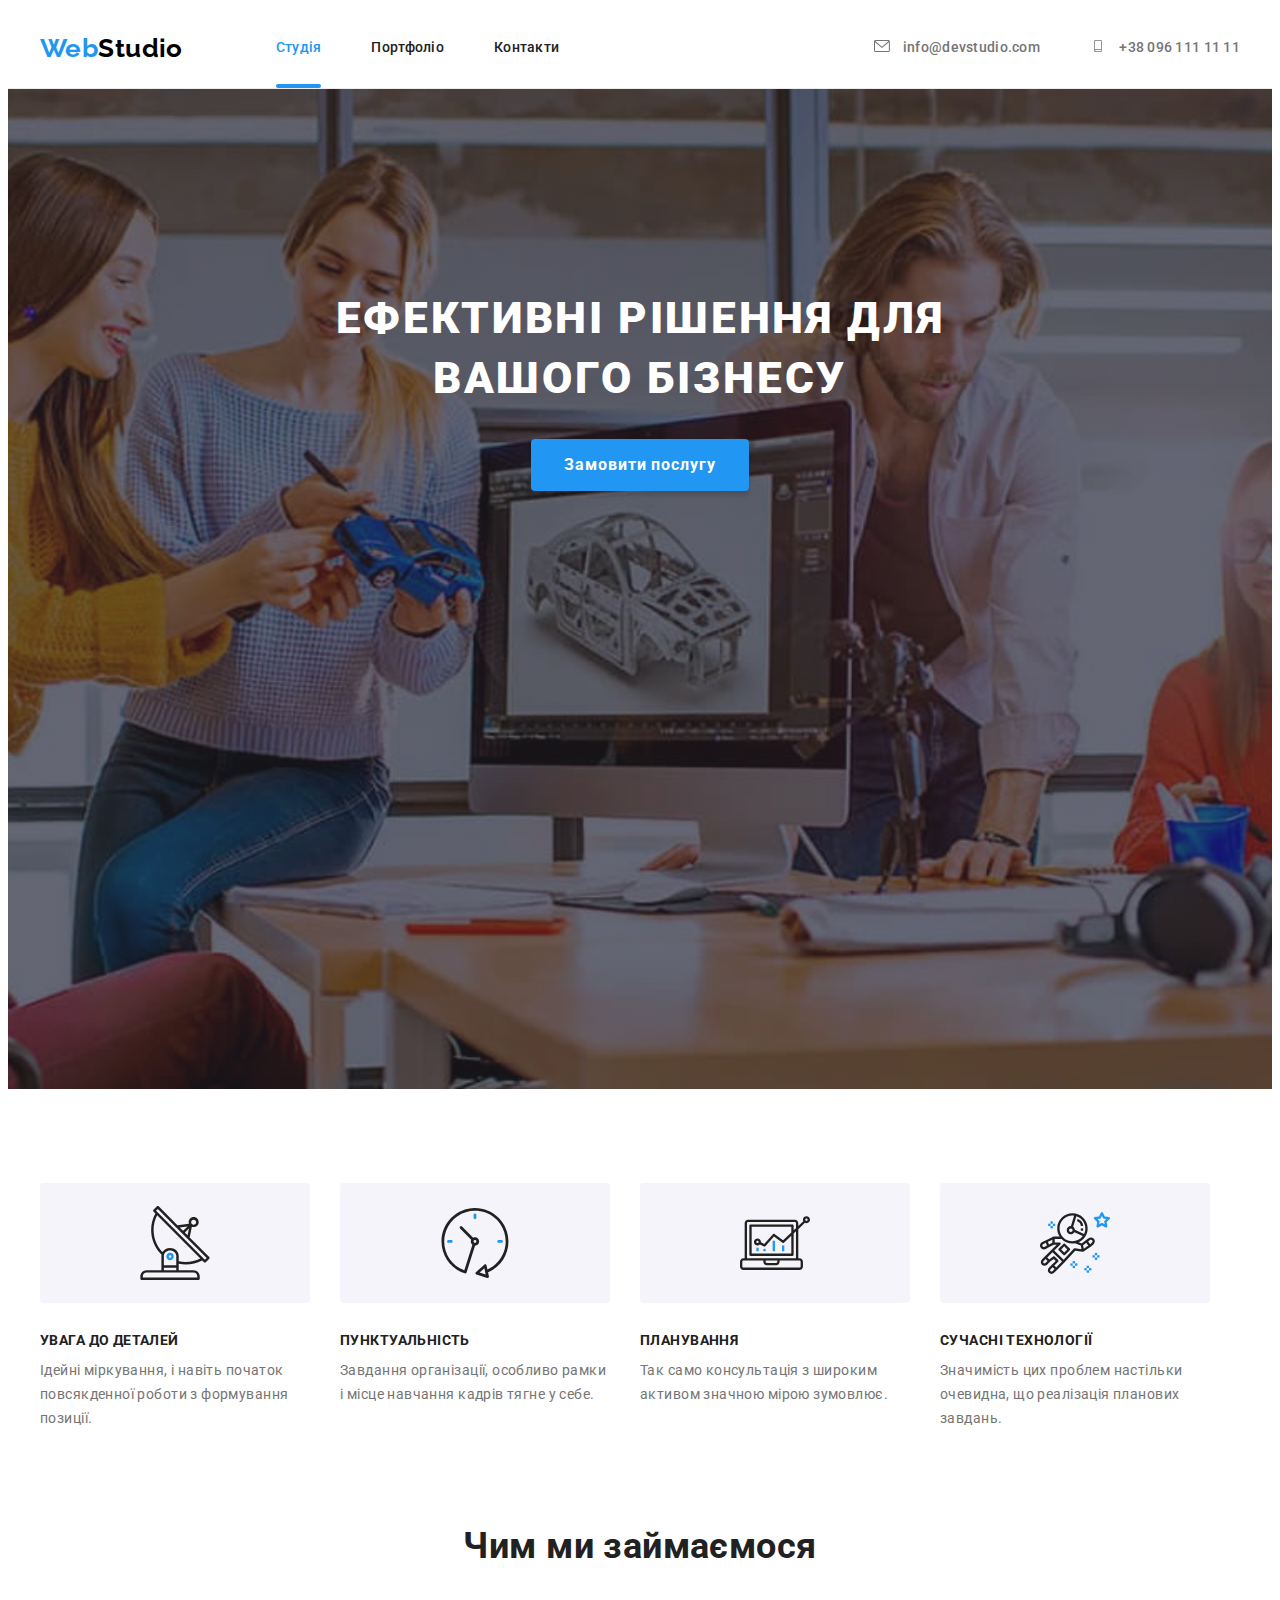
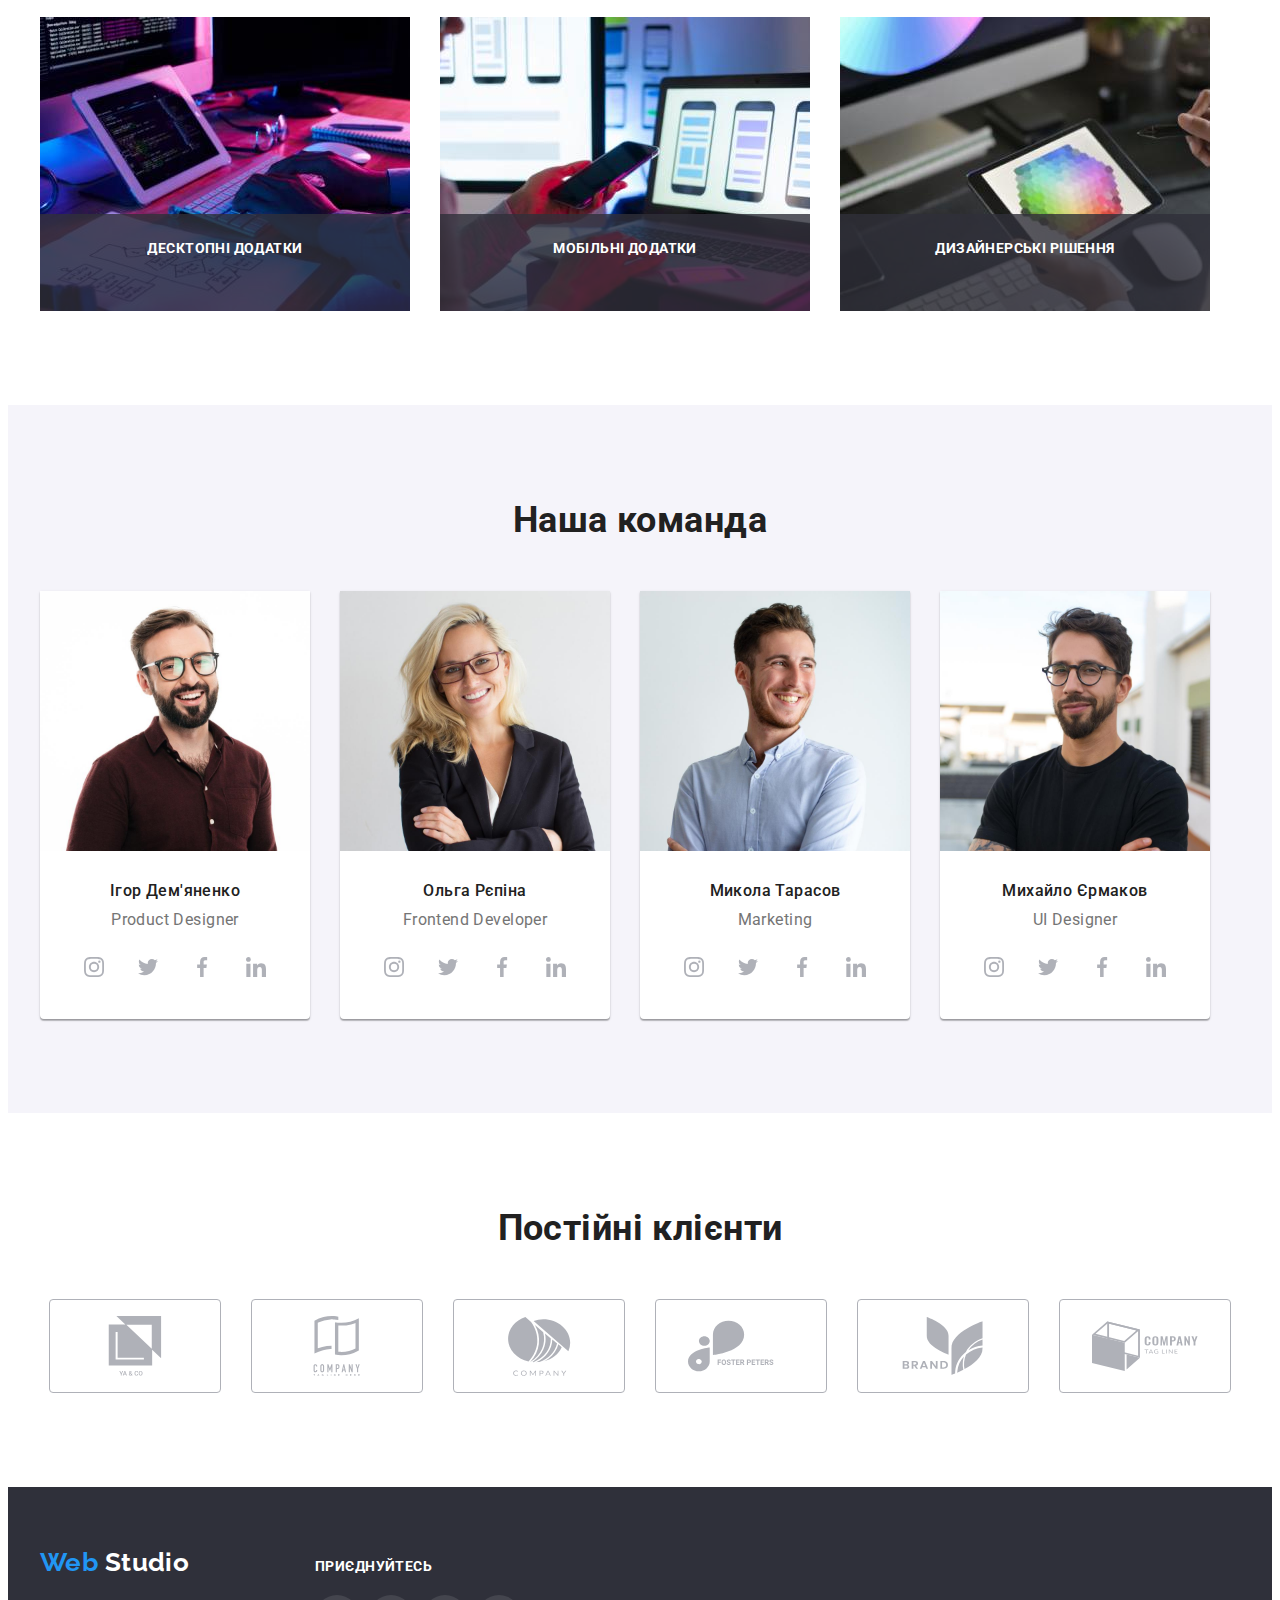
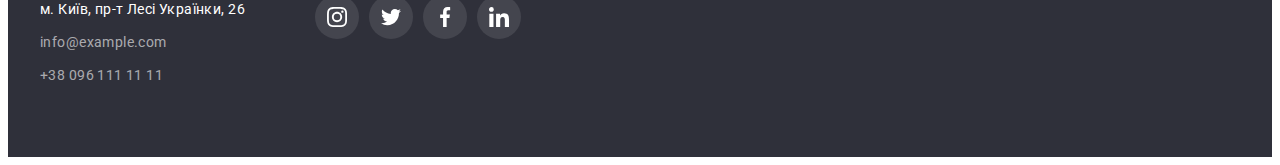
==== index.html @ 0f2dbb82 "create file" ====
<!DOCTYPE html>
<html lang="uk">
  <head>
    <meta charset="UTF-8" />
    <meta http-equiv="X-UA-Compatible" content="IE=edge" />
    <meta name="viewport" content="width=device-width, initial-scale=1.0" />
    <title>Document</title>
    <link rel="preconnect" href="https://fonts.googleapis.com" />
    <link rel="preconnect" href="https://fonts.gstatic.com" crossorigin />
    <link
      href="https://fonts.googleapis.com/css2?family=Raleway:wght@700&family=Roboto:wght@400;500;700;900&display=swap"
      rel="stylesheet"
    />
    <link
      rel="stylesheet"
      href="https://cdnjs.cloudflare.com/ajax/libs/modern-normalize/1.1.0/modern-normalize.min.css"
      integrity="sha512-wpPYUAdjBVSE4KJnH1VR1HeZfpl1ub8YT/NKx4PuQ5NmX2tKuGu6U/JRp5y+Y8XG2tV+wKQpNHVUX03MfMFn9Q=="
      crossorigin="anonymous"
      referrerpolicy="no-referrer"
    />
    <link rel="stylesheet" href="./styles/styless.css" />
  </head>
  <body>
    <!-- Шапка сайту -->
    <header class="page-header">
      <div class="container main-nav">
        <nav class="header-nav">
          <a href="/index.html" class="logo"
            ><span class="web">Web</span>Studio</a
          >
          <ul class="site-nav list">
            <li class="item"><a href="" class="link current">Студія</a></li>
            <li class="item">
              <a href="./portfolio.html" class="link">Портфоліо</a>
            </li>
            <li class="item"><a href="" class="link">Контакти</a></li>
          </ul>
          <ul class="contacts-nav list">
            <li class="item">
              <a href="mail:info@devstudio.com" class="link">
                <svg class="icon-mail">
                  <use href="./img/icons.svg#icon-envelope"></use>
                </svg>
                info@devstudio.com</a
              >
            </li>
            <li class="item">
              <a href="tel:+380961111111" class="link">
                <svg class="icon-mail">
                  <use href="./img/icons.svg#icon-smartphone"></use>
                </svg>
                +38 096 111 11 11</a
              >
            </li>
          </ul>
        </nav>
      </div>
    </header>
    <main>
      <!-- Герой -->
      <section class="hero overlay">
        <div class="container">
          <h1 class="hero-title">Ефективні рішення для вашого бізнесу</h1>
          <button type="button" class="button primary" data-modal-open>
            Замовити послугу
          </button>
        </div>
      </section>
      <!-- Особливості -->
      <section class="section">
        <div class="container">
          <h2 class="visually-hidden">Особливості</h2>
          <ul class="feature-list list">
            <li class="item feature icon-antena">
              <h3 class="title">Увага до деталей</h3>
              <p>
                Ідейні міркування, і навіть початок повсякденної роботи з
                формування позиції.
              </p>
            </li>
            <li class="item feature icon-clock">
              <h3 class="title">Пунктуальність</h3>
              <p>
                Завдання організації, особливо рамки і місце навчання кадрів
                тягне у себе.
              </p>
            </li>
            <li class="item feature icon-diagram">
              <h3 class="title">Планування</h3>
              <p>
                Так само консультація з широким активом значною мірою зумовлює.
              </p>
            </li>
            <li class="item feature icon-astronaut">
              <h3 class="title">Сучасні технології</h3>
              <p>
                Значимість цих проблем настільки очевидна, що реалізація
                планових завдань.
              </p>
            </li>
          </ul>
        </div>
      </section>
      <!-- Приклади робіт -->
      <section class="section example-work">
        <div class="container">
          <h2 class="section-title">Чим ми займаємося</h2>
          <ul class="list work">
            <li class="item">
              <div class="example-work-thumb">
                <a href=""
                  ><img src="./img/1.jpg" width="370" alt="Програмування"
                /></a>
                <p class="work-label">Десктопні додатки</p>
              </div>
            </li>
            <li class="item">
              <div class="example-work-thumb">
                <a href=""
                  ><img src="./img/2.jpg" width="370" alt="Розмітка сторінок"
                /></a>
                <p class="work-label">Мобільні додатки</p>
              </div>
            </li>
            <li class="item">
              <div class="example-work-thumb">
                <a href=""
                  ><img src="./img/3.jpg" width="370" alt="Підбір кольорів"
                /></a>
                <p class="work-label">Дизайнерські рішення</p>
              </div>
            </li>
          </ul>
        </div>
      </section>
      <!-- Наша команда -->
      <section class="section team">
        <div class="container">
          <h2 class="section-title">Наша команда</h2>
          <ul class="list team">
            <li class="card">
              <img src="./img/Ihor.jpg" width="270" alt="Ігор Дем'яненко" />
              <div class="card-team">
                <h3 class="title-team">Ігор Дем'яненко</h3>
                <p class="team-position">Product Designer</p>
                <ul class="list soc">
                  <li class="soc-item">
                    <a href="" class="soc-link link">
                      <svg class="soc-icon" width="20" height="20">
                        <use href="./img/icons.svg#icon-instagram"></use>
                      </svg>
                    </a>
                  </li>
                  <li class="soc-item">
                    <a href="" class="soc-link link">
                      <svg class="soc-icon" width="20" height="20">
                        <use href="./img/icons.svg#icon-twitter"></use>
                      </svg>
                    </a>
                  </li>
                  <li class="soc-item">
                    <a href="" class="soc-link link">
                      <svg class="soc-icon" width="20" height="20">
                        <use href="./img/icons.svg#icon-facebook"></use>
                      </svg>
                    </a>
                  </li>
                  <li class="soc-item">
                    <a href="" class="soc-link link">
                      <svg class="soc-icon" width="20" height="20">
                        <use href="./img/icons.svg#icon-linkedin"></use>
                      </svg>
                    </a>
                  </li>
                </ul>
              </div>
            </li>
            <li class="card">
              <img src="./img/Olha.jpg" width="270" alt="Ольга Рєпіна" />
              <div class="card-team">
                <h3 class="title-team">Ольга Рєпіна</h3>
                <p class="team-position">Frontend Developer</p>
                <ul class="list soc">
                  <li class="soc-item">
                    <a href="" class="soc-link link">
                      <svg class="soc-icon" width="20" height="20">
                        <use href="./img/icons.svg#icon-instagram"></use>
                      </svg>
                    </a>
                  </li>
                  <li class="soc-item">
                    <a href="" class="soc-link link">
                      <svg class="soc-icon" width="20" height="20">
                        <use href="./img/icons.svg#icon-twitter"></use>
                      </svg>
                    </a>
                  </li>
                  <li class="soc-item">
                    <a href="" class="soc-link link">
                      <svg class="soc-icon" width="20" height="20">
                        <use href="./img/icons.svg#icon-facebook"></use>
                      </svg>
                    </a>
                  </li>
                  <li class="soc-item">
                    <a href="" class="soc-link link">
                      <svg class="soc-icon" width="20" height="20">
                        <use href="./img/icons.svg#icon-linkedin"></use>
                      </svg>
                    </a>
                  </li>
                </ul>
              </div>
            </li>
            <li class="card">
              <img src="./img/Nikolai.jpg" width="270" alt="Микола Тарасов" />
              <div class="card-team">
                <h3 class="title-team">Микола Тарасов</h3>
                <p class="team-position">Marketing</p>
                <ul class="list soc">
                  <li class="soc-item">
                    <a href="" class="soc-link link">
                      <svg class="soc-icon" width="20" height="20">
                        <use href="./img/icons.svg#icon-instagram"></use>
                      </svg>
                    </a>
                  </li>
                  <li class="soc-item">
                    <a href="" class="soc-link link">
                      <svg class="soc-icon" width="20" height="20">
                        <use href="./img/icons.svg#icon-twitter"></use>
                      </svg>
                    </a>
                  </li>
                  <li class="soc-item">
                    <a href="" class="soc-link link">
                      <svg class="soc-icon" width="20" height="20">
                        <use href="./img/icons.svg#icon-facebook"></use>
                      </svg>
                    </a>
                  </li>
                  <li class="soc-item">
                    <a href="" class="soc-link link">
                      <svg class="soc-icon" width="20" height="20">
                        <use href="./img/icons.svg#icon-linkedin"></use>
                      </svg>
                    </a>
                  </li>
                </ul>
              </div>
            </li>
            <li class="card">
              <img src="./img/Mykhaylo.jpg" width="270" alt="Михайло Єрмаков" />
              <div class="card-team">
                <h3 class="title-team">Михайло Єрмаков</h3>
                <p class="team-position">UI Designer</p>
                <ul class="list soc">
                  <li class="soc-item">
                    <a href="" class="soc-link link">
                      <svg class="soc-icon" width="20" height="20">
                        <use href="./img/icons.svg#icon-instagram"></use>
                      </svg>
                    </a>
                  </li>
                  <li class="soc-item">
                    <a href="" class="soc-link link">
                      <svg class="soc-icon" width="20" height="20">
                        <use href="./img/icons.svg#icon-twitter"></use>
                      </svg>
                    </a>
                  </li>
                  <li class="soc-item">
                    <a href="" class="soc-link link">
                      <svg class="soc-icon" width="20" height="20">
                        <use href="./img/icons.svg#icon-facebook"></use>
                      </svg>
                    </a>
                  </li>
                  <li class="soc-item">
                    <a href="" class="soc-link link">
                      <svg class="soc-icon" width="20" height="20">
                        <use href="./img/icons.svg#icon-linkedin"></use>
                      </svg>
                    </a>
                  </li>
                </ul>
              </div>
            </li>
          </ul>
        </div>
      </section>
      <!-- Постійні клієнти -->
      <section class="section regular-clients">
        <div class="container">
          <h2 class="section-title">Постійні клієнти</h2>
          <ul class="list clients">
            <li class="clients-item">
              <a href="" class="link clients-link">
                <svg class="clients-icon" width="106" height="60">
                  <use href="./img/icons.svg#icon-company1"></use>
                </svg>
              </a>
            </li>
            <li class="clients-item">
              <a href="" class="link clients-link">
                <svg class="clients-icon" width="106" height="60">
                  <use href="./img/icons.svg#icon-company2"></use>
                </svg>
              </a>
            </li>
            <li class="clients-item">
              <a href="" class="link clients-link">
                <svg class="clients-icon" width="106" height="60">
                  <use href="./img/icons.svg#icon-company3"></use>
                </svg>
              </a>
            </li>
            <li class="clients-item">
              <a href="" class="link clients-link">
                <svg class="clients-icon" width="106" height="60">
                  <use href="./img/icons.svg#icon-company4"></use>
                </svg>
              </a>
            </li>
            <li class="clients-item">
              <a href="" class="link clients-link">
                <svg class="clients-icon" width="106" height="60">
                  <use href="./img/icons.svg#icon-company5"></use>
                </svg>
              </a>
            </li>
            <li class="clients-item">
              <a href="" class="link clients-link">
                <svg class="clients-icon" width="106" height="60">
                  <use href="./img/icons.svg#icon-company6"></use>
                </svg>
              </a>
            </li>
          </ul>
        </div>
      </section>
    </main>
    <!-- Футер -->
    <footer class="footer">
      <div class="container">
        <div class="footer-contacts">
          <a href="/index.html" class="logo logo-footer"
            ><span class="web">Web</span> <span class="studio">Studio</span>
          </a>
          <address class="address">
            <a
              href="https://goo.gl/maps/pfozACVHeYWYxcB16"
              target="_blank"
              rel="noopener noreferrer nofolow"
              class="map-link"
            >
              м. Київ, пр-т Лесі Українки, 26
            </a>
            <ul class="list">
              <li>
                <a href="mail:info@example.com" class="footer-link"
                  >info@example.com</a
                >
              </li>
              <li>
                <a href="tel:+380961111111" class="footer-link"
                  >+38 096 111 11 11</a
                >
              </li>
            </ul>
          </address>
        </div>
        <div class="footer-soc">
          <b class="title exhortation">Приєднуйтесь</b>
          <ul class="list soc">
            <li class="soc-item">
              <a href="" class="soc-link link footer-soc-link">
                <svg class="soc-icon" width="20" height="20">
                  <use href="./img/icons.svg#icon-instagram"></use>
                </svg>
              </a>
            </li>
            <li class="soc-item">
              <a href="" class="soc-link link footer-soc-link">
                <svg class="soc-icon" width="20" height="20">
                  <use href="./img/icons.svg#icon-twitter"></use>
                </svg>
              </a>
            </li>
            <li class="soc-item">
              <a href="" class="soc-link link footer-soc-link">
                <svg class="soc-icon" width="20" height="20">
                  <use href="./img/icons.svg#icon-facebook"></use>
                </svg>
              </a>
            </li>
            <li class="soc-item">
              <a href="" class="soc-link link footer-soc-link">
                <svg class="soc-icon" width="20" height="20">
                  <use href="./img/icons.svg#icon-linkedin"></use>
                </svg>
              </a>
            </li>
          </ul>
        </div>
      </div>
    </footer>

    <div class="backdrop is-hidden" data-modal>
      <div class="modal scale-out-horizontal">
        <button type="button" class="modal-close" data-modal-close>
          <svg class="modal-icon" width="18" height="18">
            <use href="./img/icons.svg#icon-close"></use>
          </svg>
        </button>
      </div>
    </div>
    <script src="./js/modal.js"></script>
  </body>
</html>
---- styles/styless.css ----
:root {
  --primary-text-color: #757575;
  --title-text-color: #212121;
  --accent-color: #2196f3;
  --accent-white-color: #ffffff;
  --card-ptf: 30px;
  --animation-duration: 250ms;
  --animation-timing-function: cubic-bezier(0.4, 0, 0.2, 1);
}

p,
h1,
h2,
h3,
h4,
h5,
h6 {
  margin: 0;
}

ul {
  margin: 0;
  padding-left: 0;
}

img {
  display: block;
  max-width: 100%;
  height: auto;
}

body {
  background-color: #ffffff;
  color: var(--primary-text-color);
  font-family: Roboto, sans-serif;
  letter-spacing: 0.03em;
  font-size: 14px;
  font-weight: 400;
  line-height: 1.71;
}
.list {
  list-style: none;
}

.page-header {
  border-bottom: 1px solid #ececec;
  /* padding-top: 24px;
  padding-bottom: 25px; */
}
.container {
  width: 1200px;
  padding-left: 15px;
  padding-right: 15px;
  margin-left: auto;
  margin-right: auto;
}

/* шапка сайту */
.header-nav {
  display: flex;
  align-items: center;
}

.logo {
  margin-right: 93px;

  color: #000000;
  font-family: "Raleway";
  font-weight: 700;
  font-size: 26px;
  line-height: 1.19;

  transition-property: color;
  transition-duration: var(--animation-duration);
  transition-timing-function: var(--animation-timing-function);
}
.logo:hover,
.logo:focus {
  color: var(--accent-color);
}
.logo > .web {
  color: var(--accent-color);
}
.site-nav {
  display: flex;
  color: var(--title-text-color);
}
.site-nav .item {
  background-color: transparent;
}
.site-nav .item:not(:last-child) {
  margin-right: 50px;
}

.site-nav .link {
  display: block;
  padding-top: 32px;
  padding-bottom: 32px;

  color: var(--title-text-color);
  font-weight: 500;
  line-height: 1.14;
  letter-spacing: 0.02em;

  transition-property: color;
  transition-duration: var(--animation-duration);
  transition-timing-function: var(--animation-timing-function);
}
.site-nav .link:hover,
.site-nav .link:focus {
  color: var(--accent-color);
}
.site-nav .link.current {
  color: var(--accent-color);
  position: relative;
}

.site-nav .link.current::after {
  content: "";
  position: absolute;
  bottom: 0;
  left: 0;

  display: block;
  width: 100%;
  height: 4px;

  background-color: var(--accent-color);
  border-radius: 2px;
}

.contacts-nav {
  display: flex;
  margin-left: auto;
}
.contacts-nav .item + .item {
  margin-left: 50px;
}

.contacts-nav .link {
  color: var(--primary-text-color);
  font-weight: 500;
  line-height: 1.14;
  letter-spacing: 0.02em;

  transition-property: color;
  transition-duration: var(--animation-duration);
  transition-timing-function: var(--animation-timing-function);
}
.contacts-nav .link:hover,
.contacts-nav .link:focus {
  color: var(--accent-color);
}

.icon-mail {
  width: 16px;
  height: 12px;
  /* background-color: tomato; */
  fill: var(--primary-text-color);
  margin-right: 10px;
}

.contacts-nav .link:hover .icon-mail,
.contacts-nav .link:focus .icon-mail {
  color: var(--accent-color);
  text-decoration: underline;
  fill: var(--accent-color);
}

/* .icon-mail:hover {
  fill: var(--accent-color);
} */

/* Герой */
.hero {
  padding-top: 200px;
  padding-bottom: 200px;
  padding-left: auto;
  padding-right: auto;
  text-align: center;

  background-color: #2f303a;
}

.overlay {
  max-width: 1600px;
  height: 600px;
  margin-left: auto;
  margin-right: auto;
  background-color: #c4c4c4;
  background-image: linear-gradient(
      to right,
      rgba(47, 48, 58, 0.4),
      rgba(47, 48, 58, 0.4)
    ),
    url(../img/hero-background.jpg);
  background-repeat: no-repeat;
  background-position: center;
  background-size: cover;
}

.hero-title {
  margin-bottom: 30px;
  margin-left: auto;
  margin-right: auto;
  max-width: 696px;
  color: var(--accent-white-color);
  font-weight: 900;
  font-size: 44px;
  line-height: 1.36;
  text-align: center;
  letter-spacing: 0.06em;
  text-transform: uppercase;
}
.button {
  display: inline-block;
  cursor: pointer;
  border-radius: 4px;
  border: 1px solid transparent;

  color: var(--accent-white-color);
  background-color: var(--accent-color);
  font-family: "Roboto";
  font-weight: 700;
  font-size: 16px;
  line-height: 1.88;
  letter-spacing: 0.06em;
}
.button.primary {
  min-width: 216px;
  padding: 10px 32px;
  box-shadow: 0px 4px 4px rgba(0, 0, 0, 0.15);
  transition-property: background-color;
  transition-duration: var(--animation-duration);
  transition-timing-function: var(--animation-timing-function);
}
.button:hover,
.button:focus {
  background-color: #188ce8;
}

.section {
  padding-bottom: 94px;
  padding-top: 94px;
  padding-left: auto;
  padding-right: auto;
}

/* Заголовки секцій */
.section-title {
  margin-bottom: 50px;
  color: var(--title-text-color);

  font-weight: 700;
  font-size: 36px;
  line-height: 1.17;
  text-align: center;
}

/* Особливості */
.feature-list .title {
  margin-bottom: 10px;
  color: var(--title-text-color);
  font-size: 14px;
  font-weight: 700;
  line-height: 1.14;
  text-transform: uppercase;
}
.feature-list {
  display: flex;
  column-gap: 30px;
}

.feature-list .item {
  max-width: 270px;
}

.feature::before {
  display: block;
  content: "";
  height: 120px;
  background-color: #f5f4fa;
  border-radius: 4px;
  background-size: contain;
  background-repeat: no-repeat;
  background-position: center;
  margin-bottom: 30px;
}

.icon-antena::before {
  background-image: url("../img/antena.svg");
  background-size: 70px;
}

.icon-clock::before {
  background-image: url("../img/clock.svg");
  background-size: 70px;
}

.icon-diagram::before {
  background-image: url("../img/diagram.svg");
  background-size: 70px;
}

.icon-astronaut::before {
  background-image: url("../img/astronaut.svg");
  background-size: 70px;
}

/* Приклади робіт */
.list.work {
  display: flex;
  column-gap: 30px;
}

.example-work {
  padding-top: 0;
}

.example-work-thumb {
  position: relative;
}

.example-work-thumb > .work-label {
  position: absolute;
  width: 100%;
  min-height: 70px;
  bottom: 0;

  text-align: center;
  padding-top: 27px;

  background-color: rgba(47, 48, 58, 0.8);
  color: var(--accent-white-color);
  text-transform: uppercase;
  font-weight: 700;
  line-height: 1.14;
}

/* .work .item {
  display: flex;
} */

/* Наша команда */
.title-team {
  display: flex;

  margin-bottom: 10px;

  justify-content: center;

  color: var(--title-text-color);
  font-weight: 500;
  font-size: 16px;
  line-height: 1.19;
}
.team-position {
  display: flex;
  margin-bottom: 16px;

  justify-content: center;
  font-size: 16px;
  line-height: 1.19;
}
.section.team {
  background-color: #f5f4fa;
}

.list.team {
  display: flex;
  column-gap: 30px;
}

.card-team {
  padding-top: 30px;
  padding-bottom: 30px;
  padding-left: auto;
  padding-right: auto;
}

.card {
  width: calc((100%-90px) / 4);
  background: #ffffff;
  box-shadow: 0px 1px 3px rgba(0, 0, 0, 0.12), 0px 1px 1px rgba(0, 0, 0, 0.14),
    0px 2px 1px rgba(0, 0, 0, 0.2);
  border-radius: 0px 0px 4px 4px;
}

.soc {
  display: flex;
  justify-content: center;
  column-gap: 10px;
}

.soc-link {
  width: 44px;
  height: 44px;
  border-radius: 50%;
  background-color: #ffffff;
  display: flex;
  justify-content: center;
  align-items: center;
  color: #afb1b8;

  transition-property: background-color, color;
  transition-duration: var(--animation-duration);
  transition-timing-function: var(--animation-timing-function);
}
.soc-icon {
  fill: currentColor;
}
.soc-link:hover,
.soc-link:focus {
  background-color: var(--accent-color);
  color: #ffffff;
}

/* .soc-link:hover,
.soc-link:focus {
  background-color: var(--accent-color);
} */

/* .soc-icon {
  fill: #afb1b8;
} */

/* .soc-link:hover .soc-icon,
.soc-link:focus .soc-icon {
  fill: #ffffff;
} */

/* Постійні клієнти */

.clients {
  display: flex;
  justify-content: center;
  column-gap: 30px;
}

.clients-link {
  display: flex;
  width: 170px;
  height: 92px;
  border: 1px solid #afb1b8;
  border-radius: 4px;

  justify-content: center;
  align-items: center;
  fill: #afb1b8;

  transition-property: fill, border;
  transition-duration: var(--animation-duration);
  transition-timing-function: var(--animation-timing-function);
}

.clients-link:hover,
.clients-link:focus {
  fill: var(--accent-color);
  border: 1px solid var(--accent-color);
}

/* Футер */
.footer {
  padding-top: 60px;
  padding-bottom: 60px;
  background-color: #2f303a;
}
.footer-contacts > .logo {
  display: block;
  margin-bottom: 20px;
  margin-right: 0;
}
.studio {
  color: var(--accent-white-color);

  transition-property: color;
  transition-duration: var(--animation-duration);
  transition-timing-function: var(--animation-timing-function);
}

.studio:hover,
.studio:focus {
  color: var(--accent-color);
}

/* .logo-footer:hover,
.logo-footer:focus {
  color: var(--accent-color);
} -  не працює???? */

.map-link {
  display: block;
  margin-bottom: 9px;
  color: var(--accent-white-color);

  transition-property: color;
  transition-duration: var(--animation-duration);
  transition-timing-function: var(--animation-timing-function);
}
.map-link:hover,
.map-link:focus {
  color: var(--accent-color);
}
.footer-link {
  display: block;
  margin-bottom: 9px;

  color: rgba(255, 255, 255, 0.6);

  transition-property: color;
  transition-duration: var(--animation-duration);
  transition-timing-function: var(--animation-timing-function);
}

.footer-link:hover,
.footer-link:focus {
  color: var(--accent-color);
}
.address {
  font-style: normal;
}

.footer > .container {
  display: flex;
}

.exhortation {
  display: block;
}

.footer-soc {
  margin-left: 70px;
  padding-top: 12px;
}

.footer-soc > .title {
  margin-bottom: 20px;
  color: var(--accent-white-color);
  font-size: 14px;
  font-weight: 700;
  line-height: 1.14;
  text-transform: uppercase;
}

.footer-soc-link {
  background: rgba(255, 255, 255, 0.1);
}
.footer-soc-link .soc-icon {
  fill: #ffffff;
}

/* Розмітка шрифтів */
a {
  text-decoration: none;
}
/* Портфоліо */
.title-project {
  color: var(--title-text-color);
  font-weight: 700;
  font-size: 18px;
  line-height: 2;
  letter-spacing: 0.06em;
}
.project-type {
  margin-top: 4px;

  font-size: 16px;
  line-height: 1.88;
}

.visually-hidden {
  position: absolute;
  white-space: nowrap;
  width: 1px;
  height: 1px;
  overflow: hidden;
  border: 0;
  padding: 0;
  clip: rect(0 0 0 0);
  clip-path: inset(50%);
  margin: -1px;
}

.button-portfolio {
  display: inline-block;
  cursor: pointer;
  border-radius: 4px;
  border: 1px solid transparent;
  padding: 6px 22px;

  color: var(--title-text-color);
  background-color: #f5f4fa;
  font-family: "Roboto";
  font-weight: 500;
  font-size: 16px;
  line-height: 1.63;
  text-align: center;
  letter-spacing: 0.03em;

  transition-property: color, background-color, box-shadow;
  transition-duration: var(--animation-duration);
  transition-timing-function: var(--animation-timing-function);
}
.button-portfolio:hover,
.button-portfolio:focus {
  color: var(--accent-white-color);
  background-color: var(--accent-color);
  box-shadow: 0px 3px 1px rgba(0, 0, 0, 0.1), 0px 1px 2px rgba(0, 0, 0, 0.08),
    0px 2px 2px rgba(0, 0, 0, 0.12);
}

.list.btn {
  display: flex;
  justify-content: center;
  column-gap: 8px;
  padding: 0;
  margin-bottom: 50px;
}

.card-ptf {
  display: flex;
  flex-wrap: wrap;
  margin-left: calc(-1 * var(--card-ptf));
  margin-top: calc(-1 * var(--card-ptf));
}

.card-ptf > .item {
  max-width: 370px;
  border: 1px solid #eeeeee;
  margin-left: var(--card-ptf);
  margin-top: var(--card-ptf);
  flex-basis: calc(100% / 3 - var(--card-ptf));
}

.card-ptf-link {
  display: block;
  color: currentColor;

  transition-property: box-shadow;
  transition-duration: var(--animation-duration);
  transition-timing-function: var(--animation-timing-function);
}

.card-ptf-link:hover,
.card-ptf-link:focus {
  box-shadow: 0px 1px 1px rgba(0, 0, 0, 0.12), 0px 4px 4px rgba(0, 0, 0, 0.06),
    1px 4px 6px rgba(0, 0, 0, 0.16);
}

.card-ptf-link:hover .up-text,
.card-ptf-link:focus .up-text {
  transform: translateY(0);
}

.card-content {
  padding: 20px 24px;
}

.card-thumb {
  position: relative;
  overflow: hidden;
}

.up-text {
  position: absolute;
  top: 0;
  left: 0;
  font-size: 18px;
  line-height: 1.56;
  color: #ffffff;
  background: rgba(33, 150, 243, 0.9);
  padding: 62px 24px;
  height: 100%;
  transform: translateY(100%);
  transition-property: transform;
  transition-duration: var(--animation-duration);
  transition-timing-function: var(--animation-timing-function);
  overflow-y: auto;
}

.backdrop {
  position: fixed;
  left: 0px;
  top: 0px;

  width: 100%;
  height: 100%;

  background: rgba(0, 0, 0, 0.2);
  transition: visibility 250ms linear, opacity 250ms linear;
}

.is-hidden {
  visibility: hidden;
  opacity: 0;
  pointer-events: none;
}

.modal {
  position: absolute;
  width: 528px;
  min-height: 581px;
  left: 50%;
  top: 50%;
  transform: translate(-50%, -50%) scale(1);
  transition: transform 250ms linear;

  background: #ffffff;
  box-shadow: 0px 1px 3px rgba(0, 0, 0, 0.12), 0px 1px 1px rgba(0, 0, 0, 0.14),
    0px 2px 1px rgba(0, 0, 0, 0.2);
  border-radius: 4px;
}

.backdrop.is-hidden .modal {
  transform: translate(-50%, -50%) scale(0);
}

/* .backdrop.is-hidden .scale-out-horizontal {
	-webkit-animation: scale-out-horizontal 0.5s cubic-bezier(0.550, 0.085, 0.680, 0.530) both;
	        animation: scale-out-horizontal 0.5s cubic-bezier(0.550, 0.085, 0.680, 0.530) both;
} */

.modal-close {
  position: absolute;
  top: 8px;
  right: 8px;
  width: 30px;
  height: 30px;
  border-radius: 50%;
  display: flex;
  justify-content: center;
  align-items: center;

  background: #ffffff;
  border: 1px solid rgba(0, 0, 0, 0.1);
}

.modal-close:hover,
.modal-close:focus {
  cursor: pointer;
}

.modal-icon {
  fill: #000000;
}

/* ----------------------------------------------
 * Generated by Animista on 2022-8-13 10:46:17
 * Licensed under FreeBSD License.
 * See http://animista.net/license for more info. 
 * w: http://animista.net, t: @cssanimista
 * ---------------------------------------------- */

/**
 * ----------------------------------------
 * animation scale-out-horizontal
 * ----------------------------------------
 */
/* @-webkit-keyframes scale-out-horizontal {
  0% {
    -webkit-transform: scaleX(1);
    transform: scaleX(1);
    opacity: 1;
  }
  100% {
    -webkit-transform: scaleX(0);
    transform: scaleX(0);
    opacity: 1;
  }
}
@keyframes scale-out-horizontal {
  0% {
    -webkit-transform: scaleX(1);
    transform: scaleX(1);
    opacity: 1;
  }
  100% {
    -webkit-transform: scaleX(0);
    transform: scaleX(0);
    opacity: 1;
  }
} */
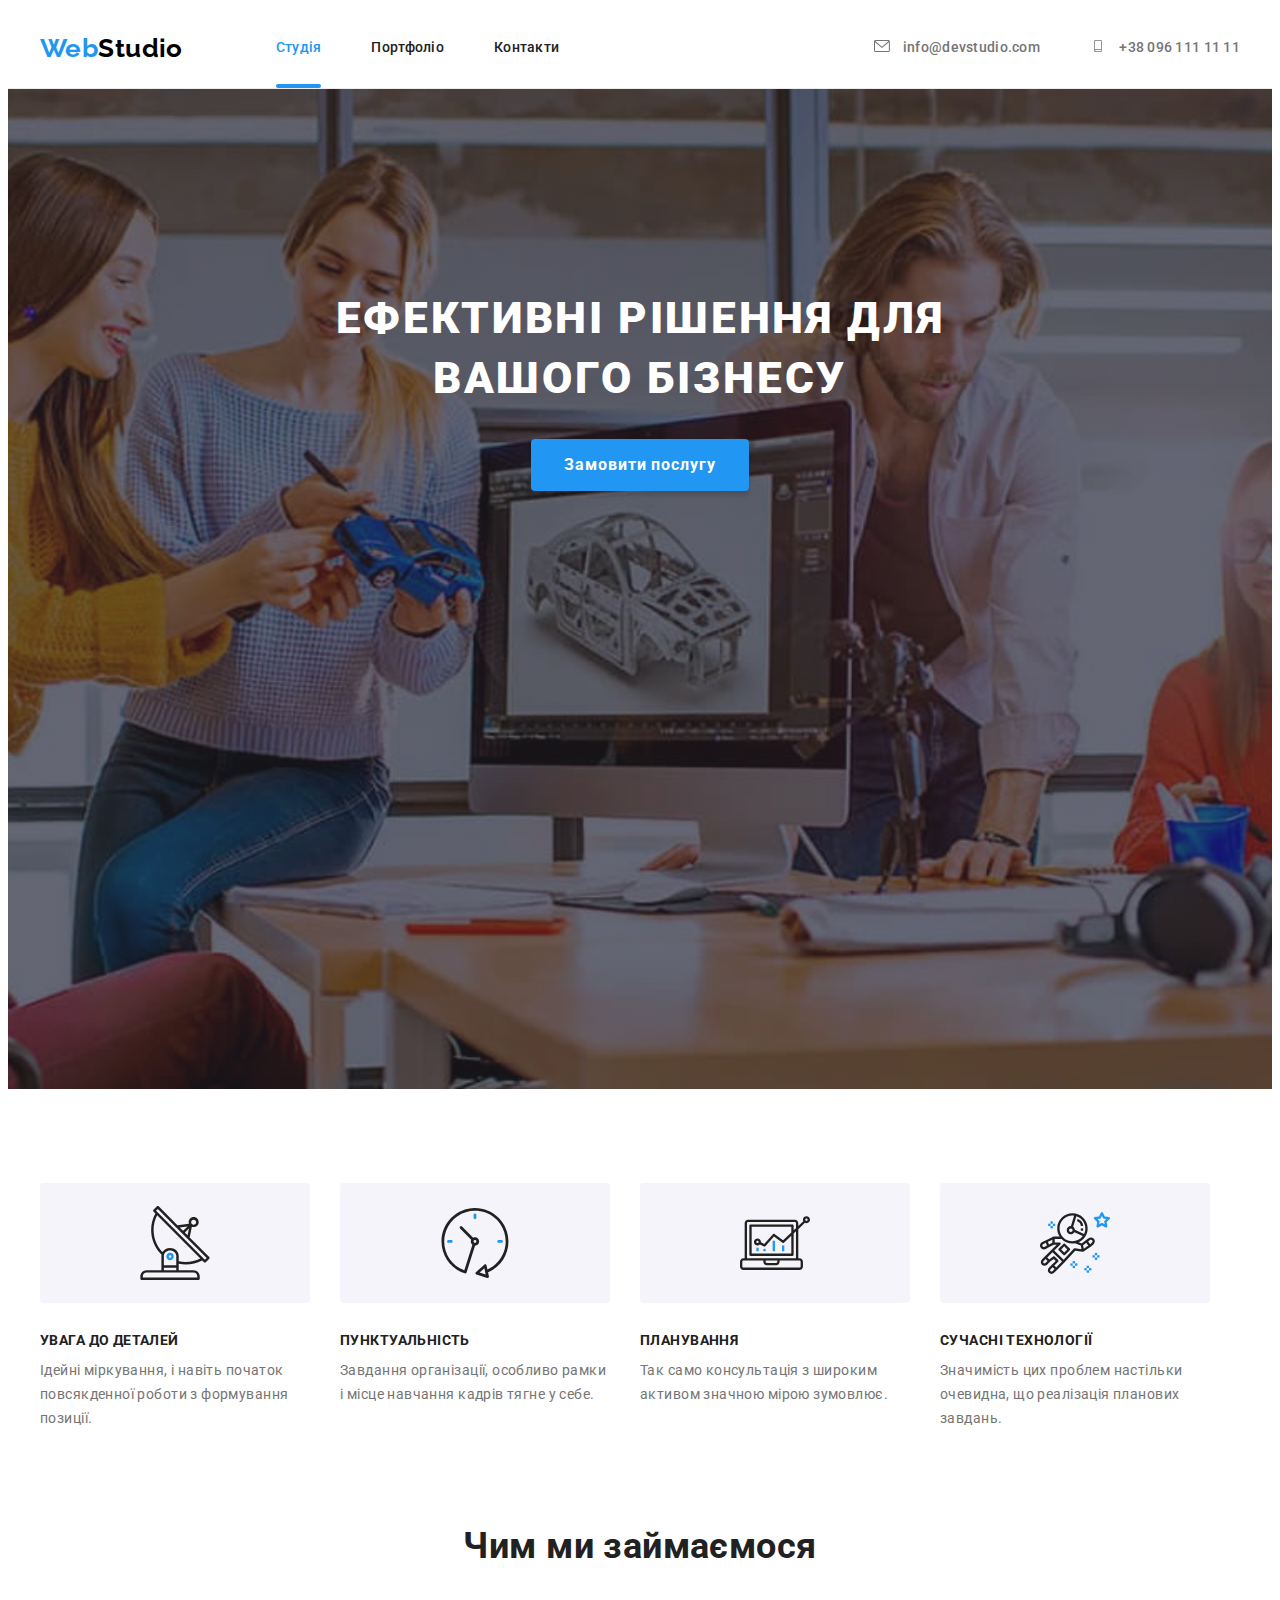
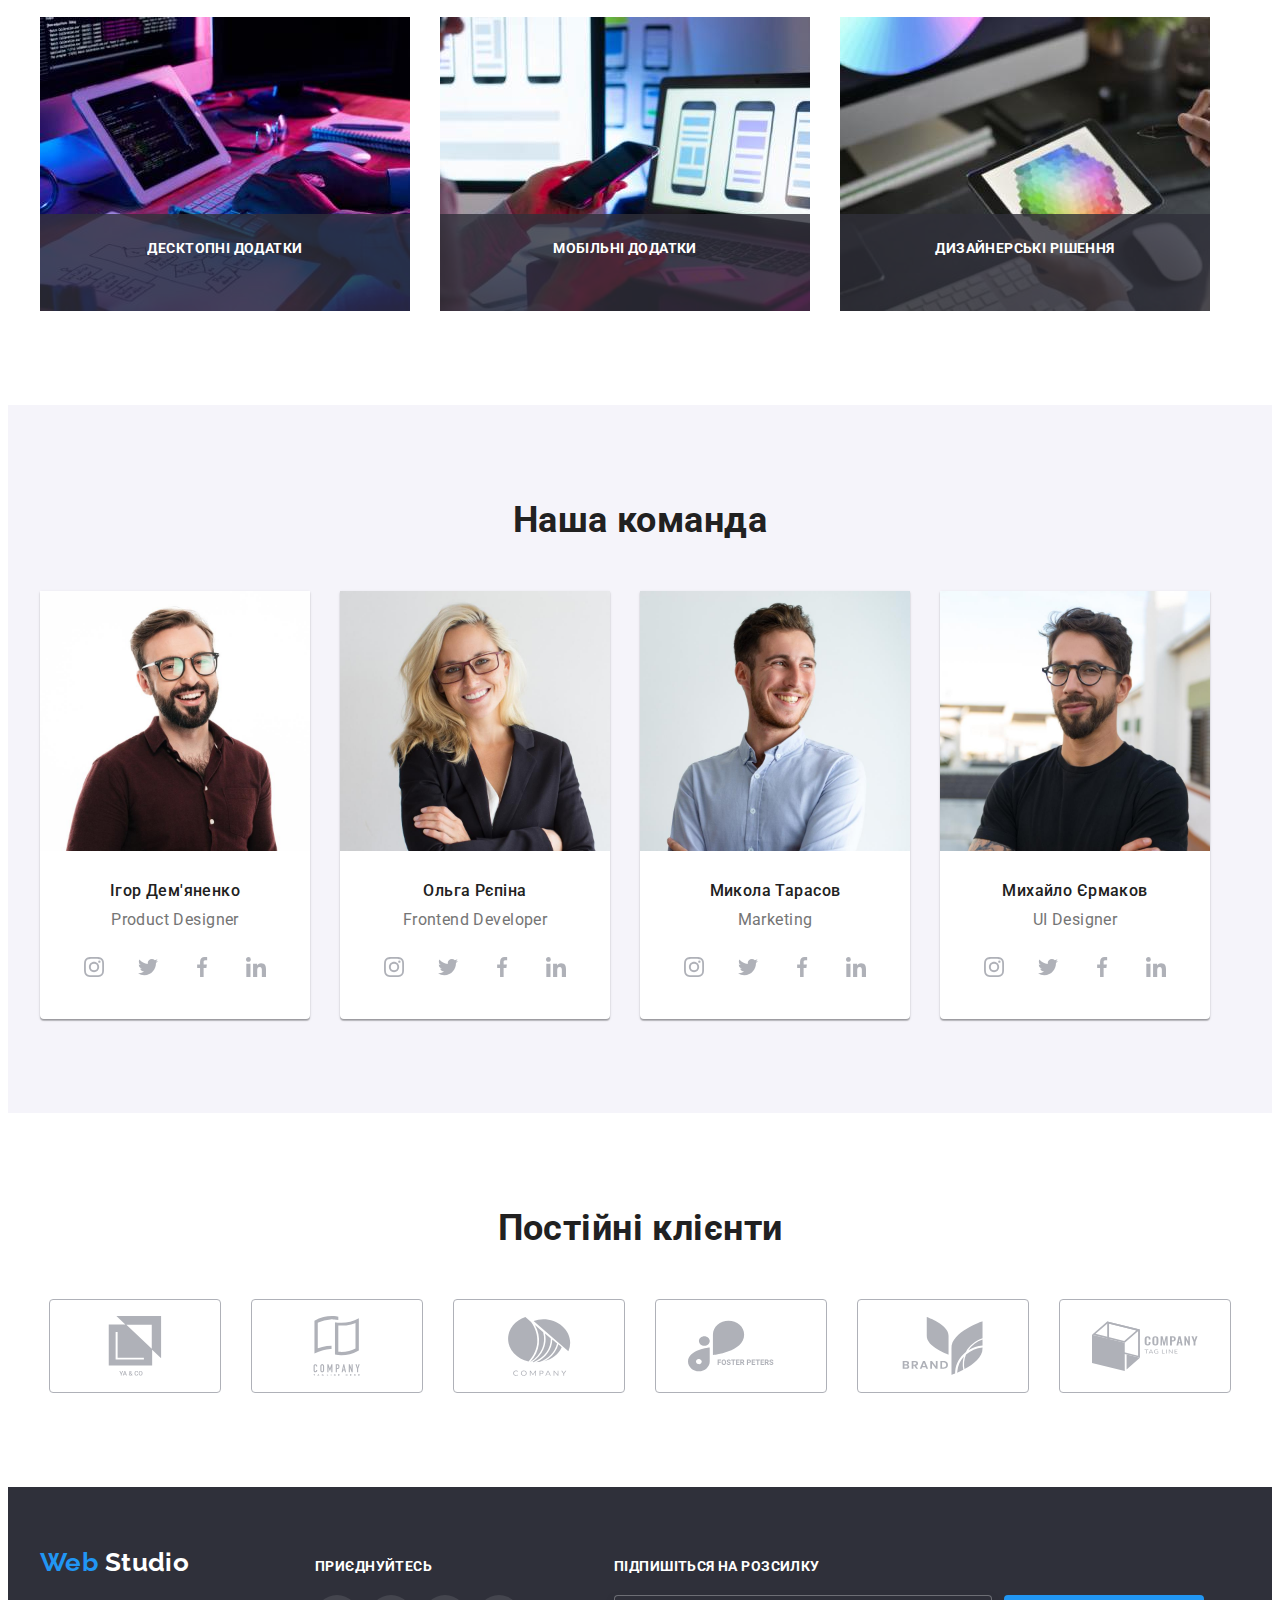
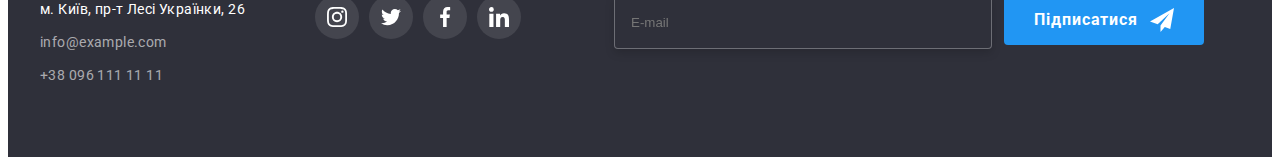
==== commit 2314a959: "16.08.22" ====
--- a/index.html
+++ b/index.html
@@ -371,7 +371,7 @@
           </address>
         </div>
         <div class="footer-soc">
-          <b class="title exhortation">Приєднуйтесь</b>
+          <strong class="title exhortation">Приєднуйтесь</strong>
           <ul class="list soc">
             <li class="soc-item">
               <a href="" class="soc-link link footer-soc-link">
@@ -403,6 +403,25 @@
             </li>
           </ul>
         </div>
+        <form class="form subscribe" action="#">
+          <strong class="title exhortation">Підпишіться на розсилку</strong>
+          <div class="form-subscribe">
+            <label for="user_email"></label>
+            <input
+              class="input-email"
+              type="email"
+              name="email"
+              id="user_email"
+              placeholder="E-mail"
+            />
+            <button type="submit" class="button subscribe-button">
+              Підписатися
+              <svg class="subscribe-icon" width="24" height="24">
+                <use href="./img/icons.svg#icon-send"></use>
+              </svg>
+            </button>
+          </div>
+        </form>
       </div>
     </footer>
 
@@ -413,6 +432,45 @@
             <use href="./img/icons.svg#icon-close"></use>
           </svg>
         </button>
+        <form class="form form-modal" action="#">
+          <b>Залиште свої дані, ми вам передзвонимо</b>
+          <div class="form-field">
+            <label for="user-name">Ім'я</label>
+            <input
+              type="text"
+              name="user-name"
+              id="user-name"
+              placeholder=""
+              autofocus
+            />
+          </div>
+          <div class="form-field">
+            <label for="name">Телефон</label>
+            <input type="tel" name="tel" id="tel" placeholder="" />
+          </div>
+          <div class="form-field">
+            <label for="email">Пошта</label>
+            <input type="email" name="email" id="email" placeholder="" />
+          </div>
+          <div class="form-field">
+            <label for="comment">Коментар</label>
+            <textarea
+              class="comment"
+              name="comment"
+              id="comment"
+              rows="5"
+              placeholder="Введіть текст"
+            ></textarea>
+          </div>
+          <div class="form-field">
+            <input type="checkbox" name="policy" id="policy" />
+            <label for="policy"
+              >Погоджуюся з розсилкою та приймаю
+              <a href="" class="link policy-link">Умови договору</a>
+            </label>
+          </div>
+          <button type="submit" class="button form-button">Відправити</button>
+        </form>
       </div>
     </div>
     <script src="./js/modal.js"></script>
--- a/styles/styless.css
+++ b/styles/styless.css
@@ -547,6 +547,51 @@
 }
 .footer-soc-link .soc-icon {
   fill: #ffffff;
+}
+
+.subscribe {
+  margin-left: 93px;
+  padding-top: 12px;
+  position: relative;
+}
+
+.subscribe > .title {
+  margin-bottom: 20px;
+  color: var(--accent-white-color);
+  font-size: 14px;
+  font-weight: 700;
+  line-height: 1.14;
+  text-transform: uppercase;
+}
+
+.form-subscribe {
+  display: flex;
+  justify-content: center;
+}
+
+.input-email {
+  width: 358px;
+  height: 50px;
+  background: #2f303a;
+  color: rgba(255, 255, 255, 0.6);
+  padding-left: 16px;
+  border: 1px solid rgba(255, 255, 255, 0.3);
+  filter: drop-shadow(0px 4px 4px rgba(0, 0, 0, 0.15));
+  border-radius: 4px;
+}
+
+.subscribe-icon {
+  fill: currentColor;
+  margin-left: 12px;
+}
+
+.subscribe-button {
+  width: 200px;
+  height: 50px;
+  display: flex;
+  justify-content: center;
+  align-items: center;
+  margin-left: 12px;
 }
 
 /* Розмітка шрифтів */
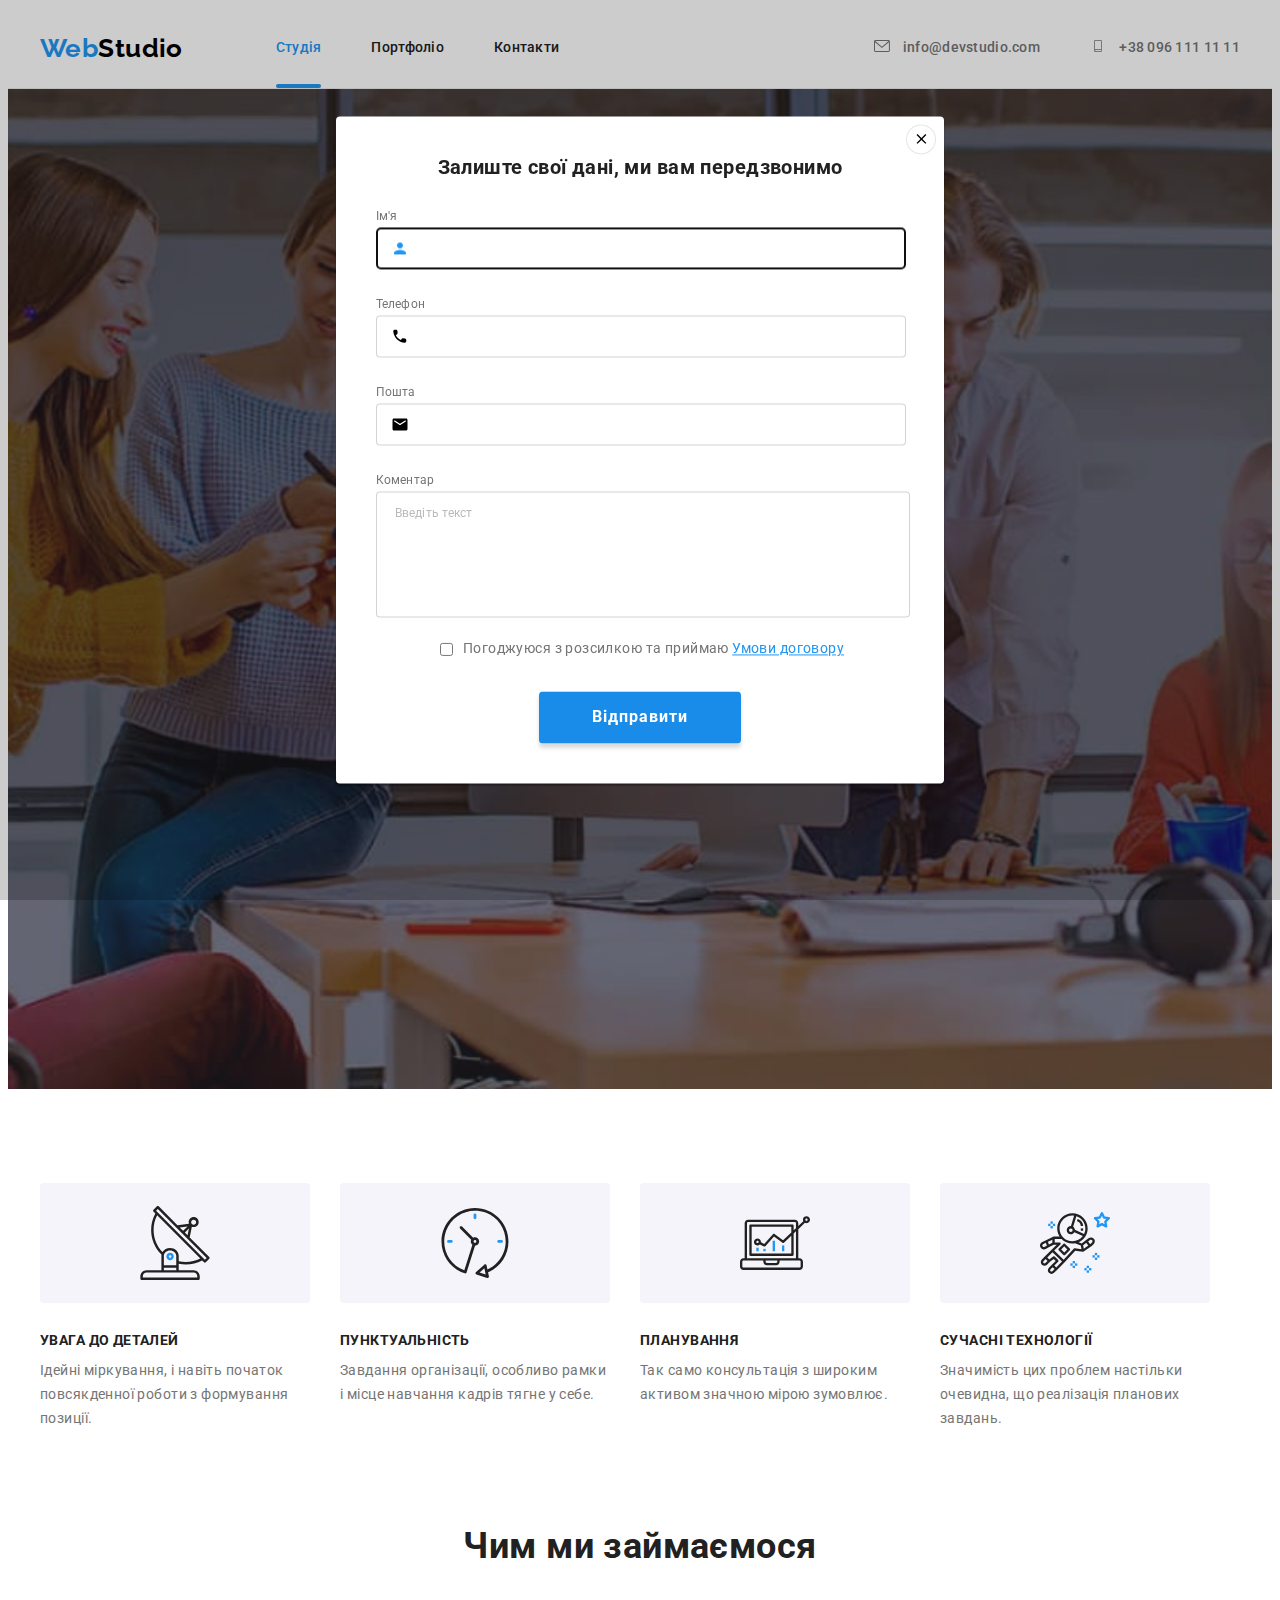
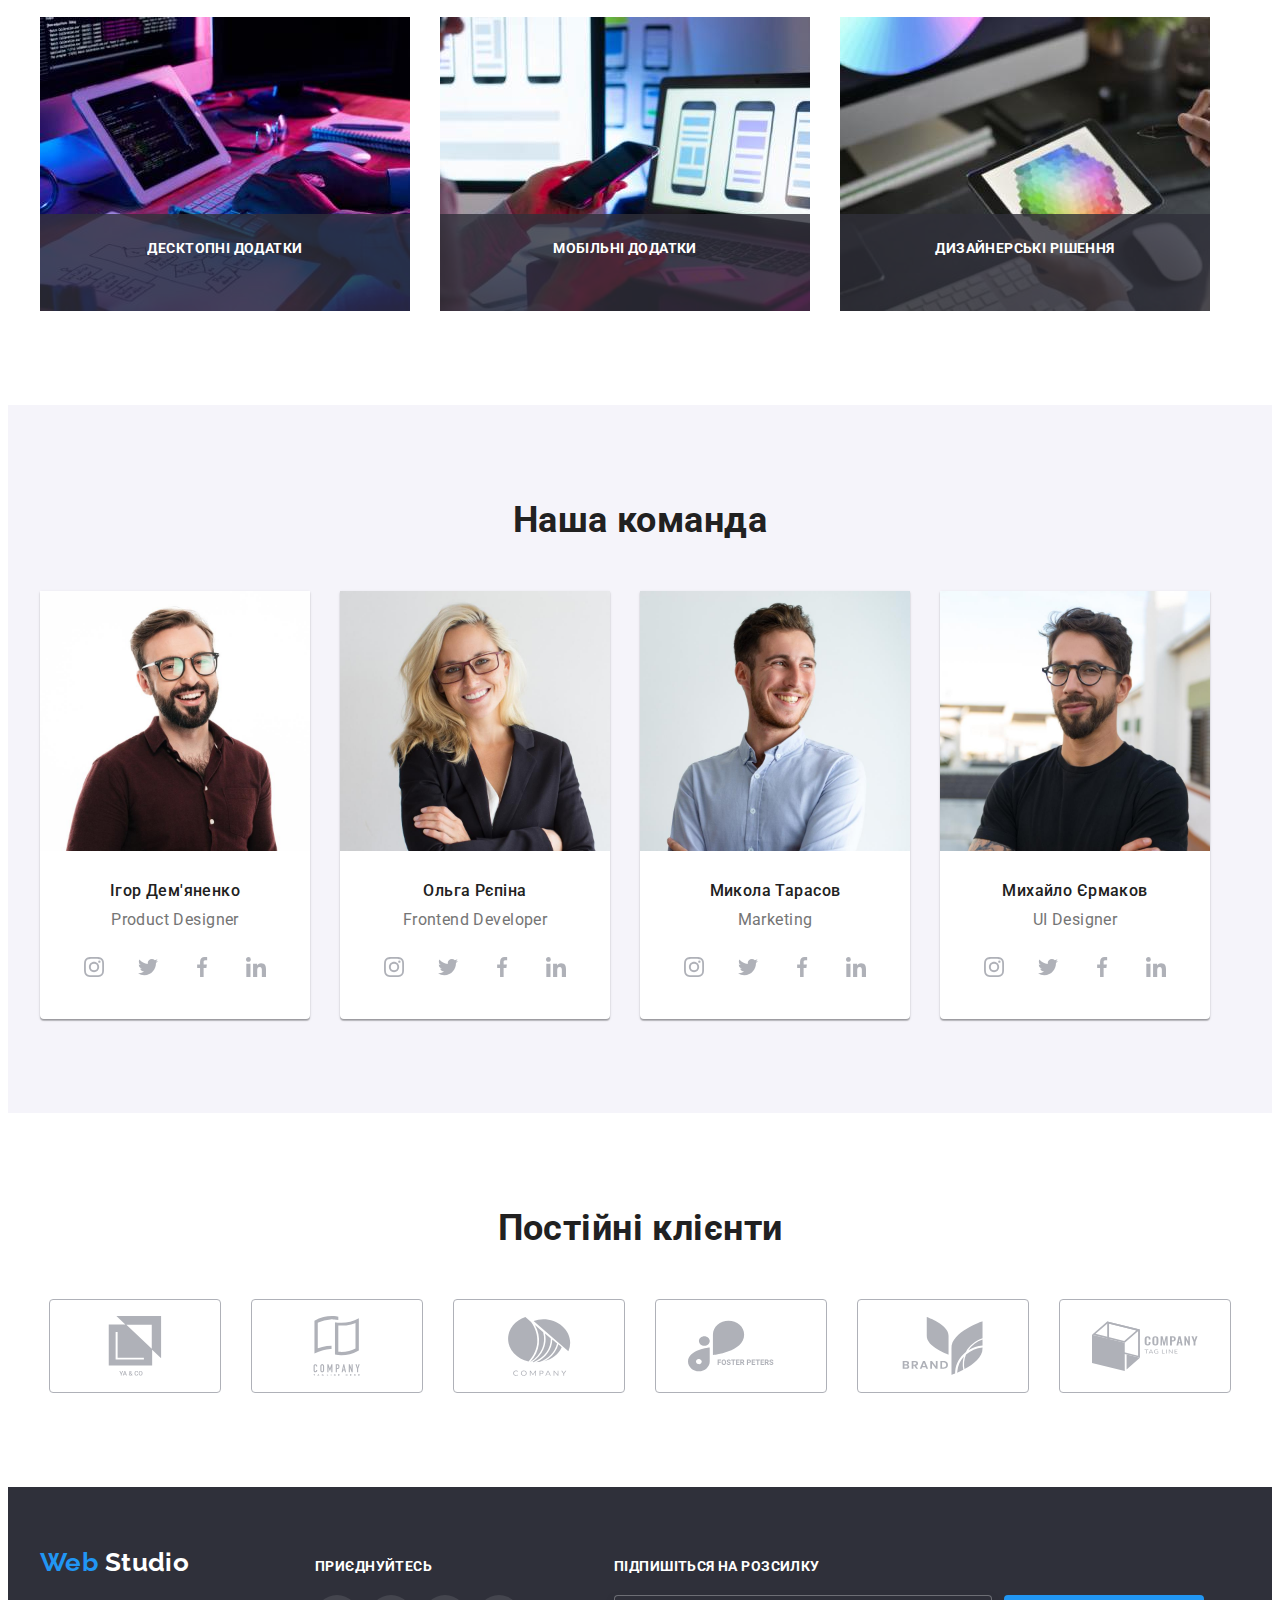
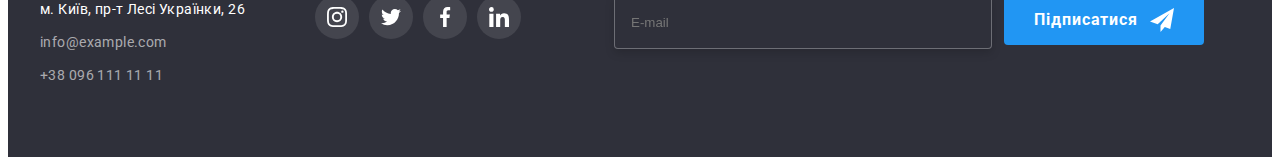
==== commit b7c0dd16: "17.08.22" ====
--- a/index.html
+++ b/index.html
@@ -424,8 +424,8 @@
         </form>
       </div>
     </footer>
-
-    <div class="backdrop is-hidden" data-modal>
+    <!-- is-hidden -->
+    <div class="backdrop" data-modal>
       <div class="modal scale-out-horizontal">
         <button type="button" class="modal-close" data-modal-close>
           <svg class="modal-icon" width="18" height="18">
@@ -433,27 +433,67 @@
           </svg>
         </button>
         <form class="form form-modal" action="#">
-          <b>Залиште свої дані, ми вам передзвонимо</b>
+          <p class="modal-title">Залиште свої дані, ми вам передзвонимо</p>
           <div class="form-field">
-            <label for="user-name">Ім'я</label>
-            <input
-              type="text"
-              name="user-name"
-              id="user-name"
-              placeholder=""
-              autofocus
-            />
+            <label class="form-label" for="user-name">Ім'я</label>
+            <div class="modal-svg">
+              <input
+                class="form-input"
+                type="text"
+                name="user-name"
+                id="user-name"
+                placeholder=" "
+                autofocus
+                required
+                minlength="3"
+              />
+              <span class="modal-icon-input">
+                <svg width="18" height="18">
+                  <use href="./img/icons.svg#icon-person"></use>
+                </svg>
+              </span>
+            </div>
           </div>
           <div class="form-field">
-            <label for="name">Телефон</label>
-            <input type="tel" name="tel" id="tel" placeholder="" />
+            <label class="form-label" for="name">Телефон</label>
+            <div class="modal-svg">
+              <input
+                class="form-input"
+                type="tel"
+                name="tel"
+                id="tel"
+                placeholder=" "
+                required
+                minlength="10"
+                maxlength="10"
+              />
+              <span class="modal-icon-input">
+                <svg width="18" height="18">
+                  <use href="./img/icons.svg#icon-phone"></use>
+                </svg>
+              </span>
+            </div>
           </div>
           <div class="form-field">
-            <label for="email">Пошта</label>
-            <input type="email" name="email" id="email" placeholder="" />
+            <label class="form-label" for="email">Пошта</label>
+            <div class="modal-svg">
+              <input
+                class="form-input"
+                type="email"
+                name="email"
+                id="email"
+                placeholder=" "
+                required
+              />
+              <span class="modal-icon-input">
+                <svg width="18" height="18">
+                  <use href="./img/icons.svg#icon-email-black"></use>
+                </svg>
+              </span>
+            </div>
           </div>
           <div class="form-field">
-            <label for="comment">Коментар</label>
+            <label class="form-label" for="comment">Коментар</label>
             <textarea
               class="comment"
               name="comment"
@@ -462,14 +502,16 @@
               placeholder="Введіть текст"
             ></textarea>
           </div>
-          <div class="form-field">
+          <div class="form-field form-field-policy">
             <input type="checkbox" name="policy" id="policy" />
             <label for="policy"
               >Погоджуюся з розсилкою та приймаю
               <a href="" class="link policy-link">Умови договору</a>
             </label>
           </div>
-          <button type="submit" class="button form-button">Відправити</button>
+          <div class="form-field-button">
+            <button type="submit" class="button form-button">Відправити</button>
+          </div>
         </form>
       </div>
     </div>
--- a/styles/styless.css
+++ b/styles/styless.css
@@ -750,6 +750,8 @@
   transform: translate(-50%, -50%) scale(1);
   transition: transform 250ms linear;
 
+  padding: 40px;
+
   background: #ffffff;
   box-shadow: 0px 1px 3px rgba(0, 0, 0, 0.12), 0px 1px 1px rgba(0, 0, 0, 0.14),
     0px 2px 1px rgba(0, 0, 0, 0.2);
@@ -787,6 +789,106 @@
 
 .modal-icon {
   fill: #000000;
+}
+
+.modal-title {
+  text-align: center;
+  font-weight: 700;
+  font-size: 20px;
+  line-height: 1.15;
+  color: #212121;
+  margin-bottom: 30px;
+}
+
+.form-field {
+  display: flex;
+  flex-direction: column;
+}
+
+.form-label {
+  font-size: 12px;
+  line-height: 1.17;
+  letter-spacing: 0.01em;
+  margin-bottom: 4px;
+}
+
+.form-input {
+  width: 100%;
+  height: 40px;
+  border: 1px solid rgba(33, 33, 33, 0.2);
+  border-radius: 4px;
+
+  padding: 0;
+}
+
+.modal-svg {
+  position: relative;
+  margin-bottom: 28px;
+}
+
+.modal-icon-input {
+  display: inline-block;
+  width: 18px;
+  height: 18px;
+  position: absolute;
+  top: 50%;
+  left: 15px;
+  transform: translateY(-50%);
+}
+
+.form-input:focus {
+  border-color: var(--accent-color);
+}
+
+.form-input:focus + .modal-icon-input {
+  fill: var(--accent-color);
+}
+.comment {
+  width: 100%;
+  height: 120px;
+  border: 1px solid rgba(33, 33, 33, 0.2);
+  border-radius: 4px;
+  margin-bottom: 20px;
+  resize: none;
+}
+
+.comment::placeholder {
+  font-family: "Roboto";
+  font-style: normal;
+  font-weight: 400;
+  font-size: 12px;
+  line-height: 1.17;
+  letter-spacing: 0.01em;
+  padding: 12px 16px;
+
+  color: rgba(117, 117, 117, 0.5);
+}
+.form-field-policy {
+  flex-direction: row;
+  gap: 7px;
+  justify-content: center;
+  margin-bottom: 30px;
+}
+
+.policy-link {
+  color: var(--accent-color);
+  text-decoration: underline;
+}
+
+.form-field-button {
+  display: flex;
+  justify-content: center;
+}
+
+.form-button {
+  display: inline-block;
+  min-width: 200px;
+  padding: 10px 52px;
+  align-items: center;
+  text-align: center;
+  background: #188ce8;
+  box-shadow: 0px 4px 4px rgba(0, 0, 0, 0.15);
+  border-radius: 4px;
 }
 
 /* ----------------------------------------------
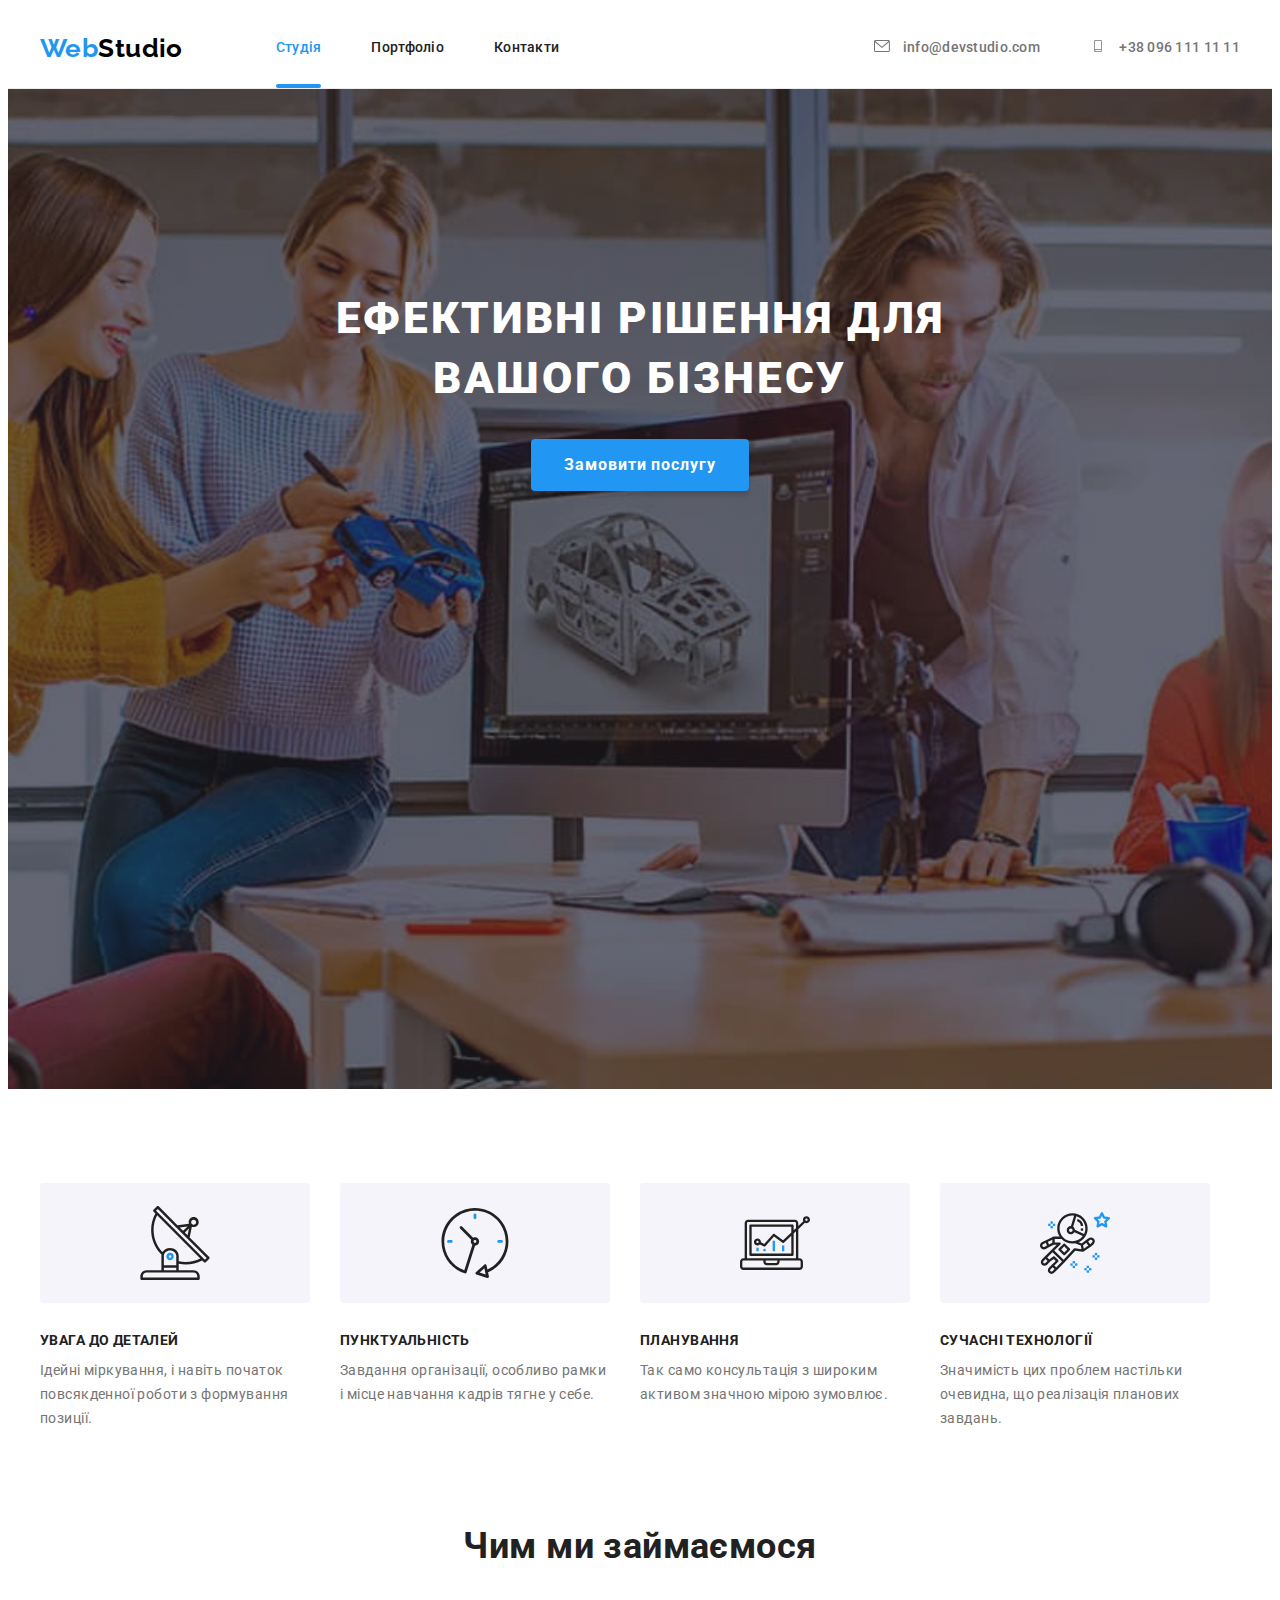
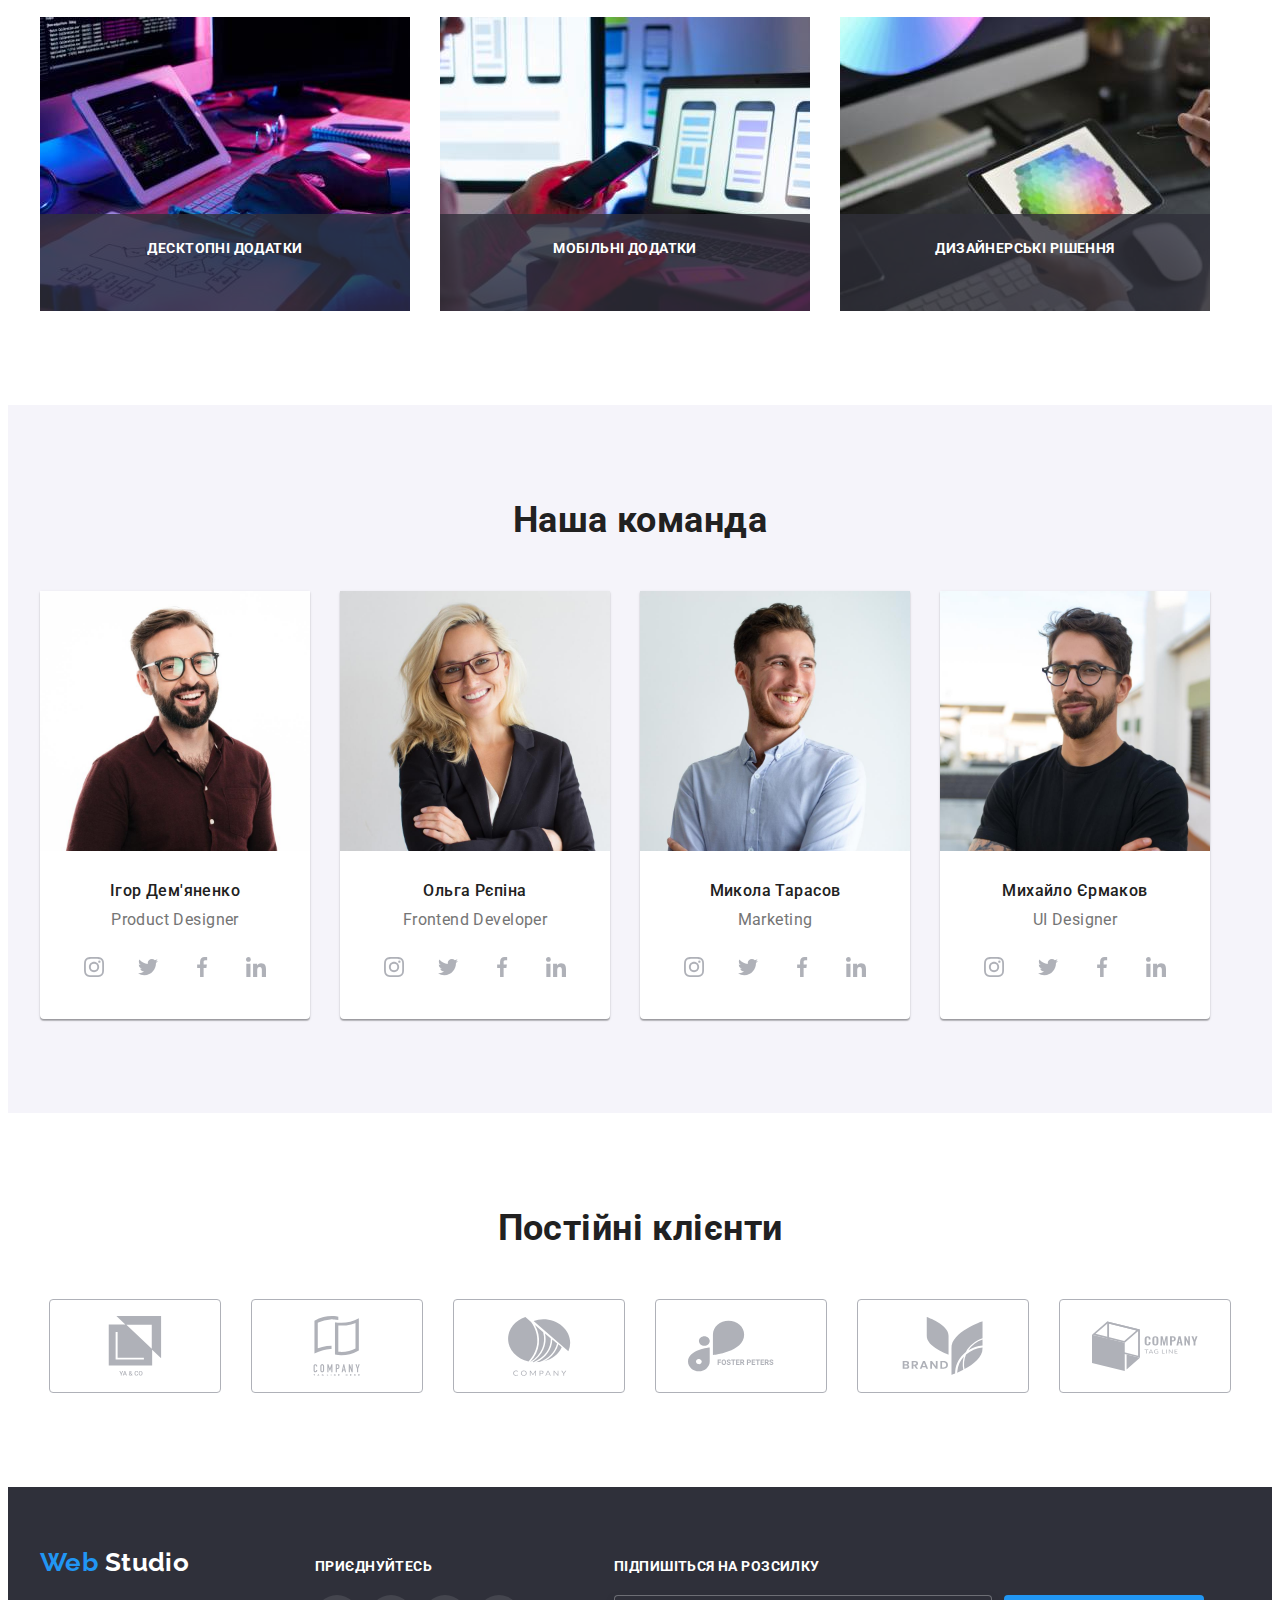
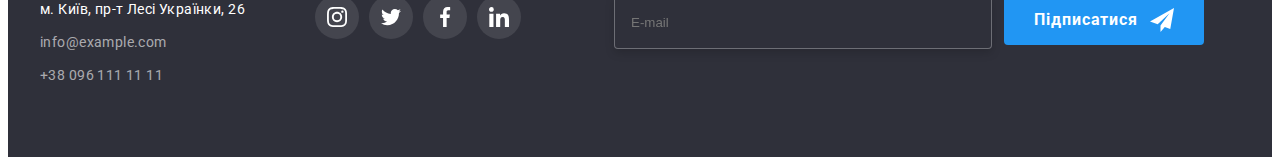
==== commit e1780ae9: "finish hw6" ====
--- a/index.html
+++ b/index.html
@@ -424,8 +424,8 @@
         </form>
       </div>
     </footer>
-    <!-- is-hidden -->
-    <div class="backdrop" data-modal>
+
+    <div class="backdrop is-hidden" data-modal>
       <div class="modal scale-out-horizontal">
         <button type="button" class="modal-close" data-modal-close>
           <svg class="modal-icon" width="18" height="18">
@@ -503,10 +503,17 @@
             ></textarea>
           </div>
           <div class="form-field form-field-policy">
-            <input type="checkbox" name="policy" id="policy" />
-            <label for="policy"
+            <input
+              class="checkbox"
+              type="checkbox"
+              name="policy"
+              value="true"
+              id="policy"
+            />
+            <!-- <span class="icon-checkbox"></span> -->
+            <label for="policy" class="check-text"
               >Погоджуюся з розсилкою та приймаю
-              <a href="" class="link policy-link">Умови договору</a>
+              <a href="" class="link policy-link"> Умови договору</a>
             </label>
           </div>
           <div class="form-field-button">
--- a/styles/styless.css
+++ b/styles/styless.css
@@ -225,6 +225,8 @@
   font-size: 16px;
   line-height: 1.88;
   letter-spacing: 0.06em;
+  transition: background-color,
+    box-shadow var(--animation-duration) var(--animation-timing-function);
 }
 .button.primary {
   min-width: 216px;
@@ -780,15 +782,14 @@
 
   background: #ffffff;
   border: 1px solid rgba(0, 0, 0, 0.1);
+  transition: fill var(--animation-duration) var(--animation-timing-function);
 }
 
 .modal-close:hover,
 .modal-close:focus {
   cursor: pointer;
-}
-
-.modal-icon {
-  fill: #000000;
+  fill: var(--accent-color);
+  outline: rgba(0, 0, 0, 0.1);
 }
 
 .modal-title {
@@ -819,8 +820,30 @@
   border-radius: 4px;
 
   padding: 0;
-}
-
+  padding-left: 42px;
+
+  font-family: "Roboto";
+  font-style: normal;
+  font-weight: 400;
+  font-size: 16px;
+  line-height: 1.17;
+  letter-spacing: 0.01em;
+  color: var(--title-text-color);
+  transition: outline-color var(--animation-duration)
+    var(--animation-timing-function);
+}
+
+.form-input:focus {
+  outline-color: var(--accent-color);
+  cursor: pointer;
+}
+
+.form-input:not(:focus):not(:placeholder-shown):valid {
+  background-color: rgba(0, 128, 0, 0.144);
+}
+.form-input:not(:focus):not(:placeholder-shown):invalid {
+  background-color: rgba(128, 0, 0, 0.144);
+}
 .modal-svg {
   position: relative;
   margin-bottom: 28px;
@@ -834,10 +857,7 @@
   top: 50%;
   left: 15px;
   transform: translateY(-50%);
-}
-
-.form-input:focus {
-  border-color: var(--accent-color);
+  transition: fill var(--animation-duration) var(--animation-timing-function);
 }
 
 .form-input:focus + .modal-icon-input {
@@ -850,6 +870,9 @@
   border-radius: 4px;
   margin-bottom: 20px;
   resize: none;
+  padding: 12px 16px;
+  transition: outline-color var(--animation-duration)
+    var(--animation-timing-function);
 }
 
 .comment::placeholder {
@@ -859,16 +882,77 @@
   font-size: 12px;
   line-height: 1.17;
   letter-spacing: 0.01em;
-  padding: 12px 16px;
 
   color: rgba(117, 117, 117, 0.5);
 }
+.comment:focus {
+  outline-color: var(--accent-color);
+  cursor: pointer;
+}
 .form-field-policy {
-  flex-direction: row;
+  position: relative;
+  margin-bottom: 30px;
+  padding-left: 16px;
+}
+
+.checkbox {
+  appearance: none;
+  position: absolute;
+}
+
+/* .icon-checkbox {
+  display: inline-block;
+  width: 16px;
+  height: 15px;
+
+  border: 2px solid var(--title-text-color);
+  border-radius: 2px;
+} */
+.check-text {
+  display: flex;
+  width: 100%;
+  height: 24px;
+  justify-content: center;
+  align-items: center;
   gap: 7px;
-  justify-content: center;
-  margin-bottom: 30px;
-}
+}
+
+.check-text::before {
+  position: absolute;
+  top: 50%;
+  left: 16px;
+  transform: translateY(-50%);
+
+  display: block;
+  content: "";
+  width: 16px;
+  height: 15px;
+  border: 2px solid var(--title-text-color);
+  border-radius: 2px;
+  transition: background-color var(--animation-duration)
+    var(--animation-timing-function);
+}
+
+.checkbox:checked + .check-text::before {
+  border-color: var(--accent-color);
+  background-color: var(--accent-color);
+  background-image: url(../img/icon\ check.svg);
+  background-repeat: no-repeat;
+  background-position: center;
+}
+.checkbox:focus + .check-text::before {
+  border-color: var(--accent-color);
+}
+
+/* .checkbox:checked + .icon-checkbox {
+  border-color: var(--accent-color);
+  background-color: var(--accent-color);
+  background-image: url(../img/icon\ check.svg);
+  background-size: contain;
+}
+.checkbox:focus + .icon-checkbox {
+  border-color: var(--accent-color);
+} */
 
 .policy-link {
   color: var(--accent-color);
@@ -884,11 +968,18 @@
   display: inline-block;
   min-width: 200px;
   padding: 10px 52px;
+
   align-items: center;
   text-align: center;
   background: #188ce8;
   box-shadow: 0px 4px 4px rgba(0, 0, 0, 0.15);
   border-radius: 4px;
+  transition: background-color var(--animation-duration)
+    var(--animation-timing-function);
+}
+.form-button:hover,
+.form-button:focus {
+  background-color: #188ce8;
 }
 
 /* ----------------------------------------------
